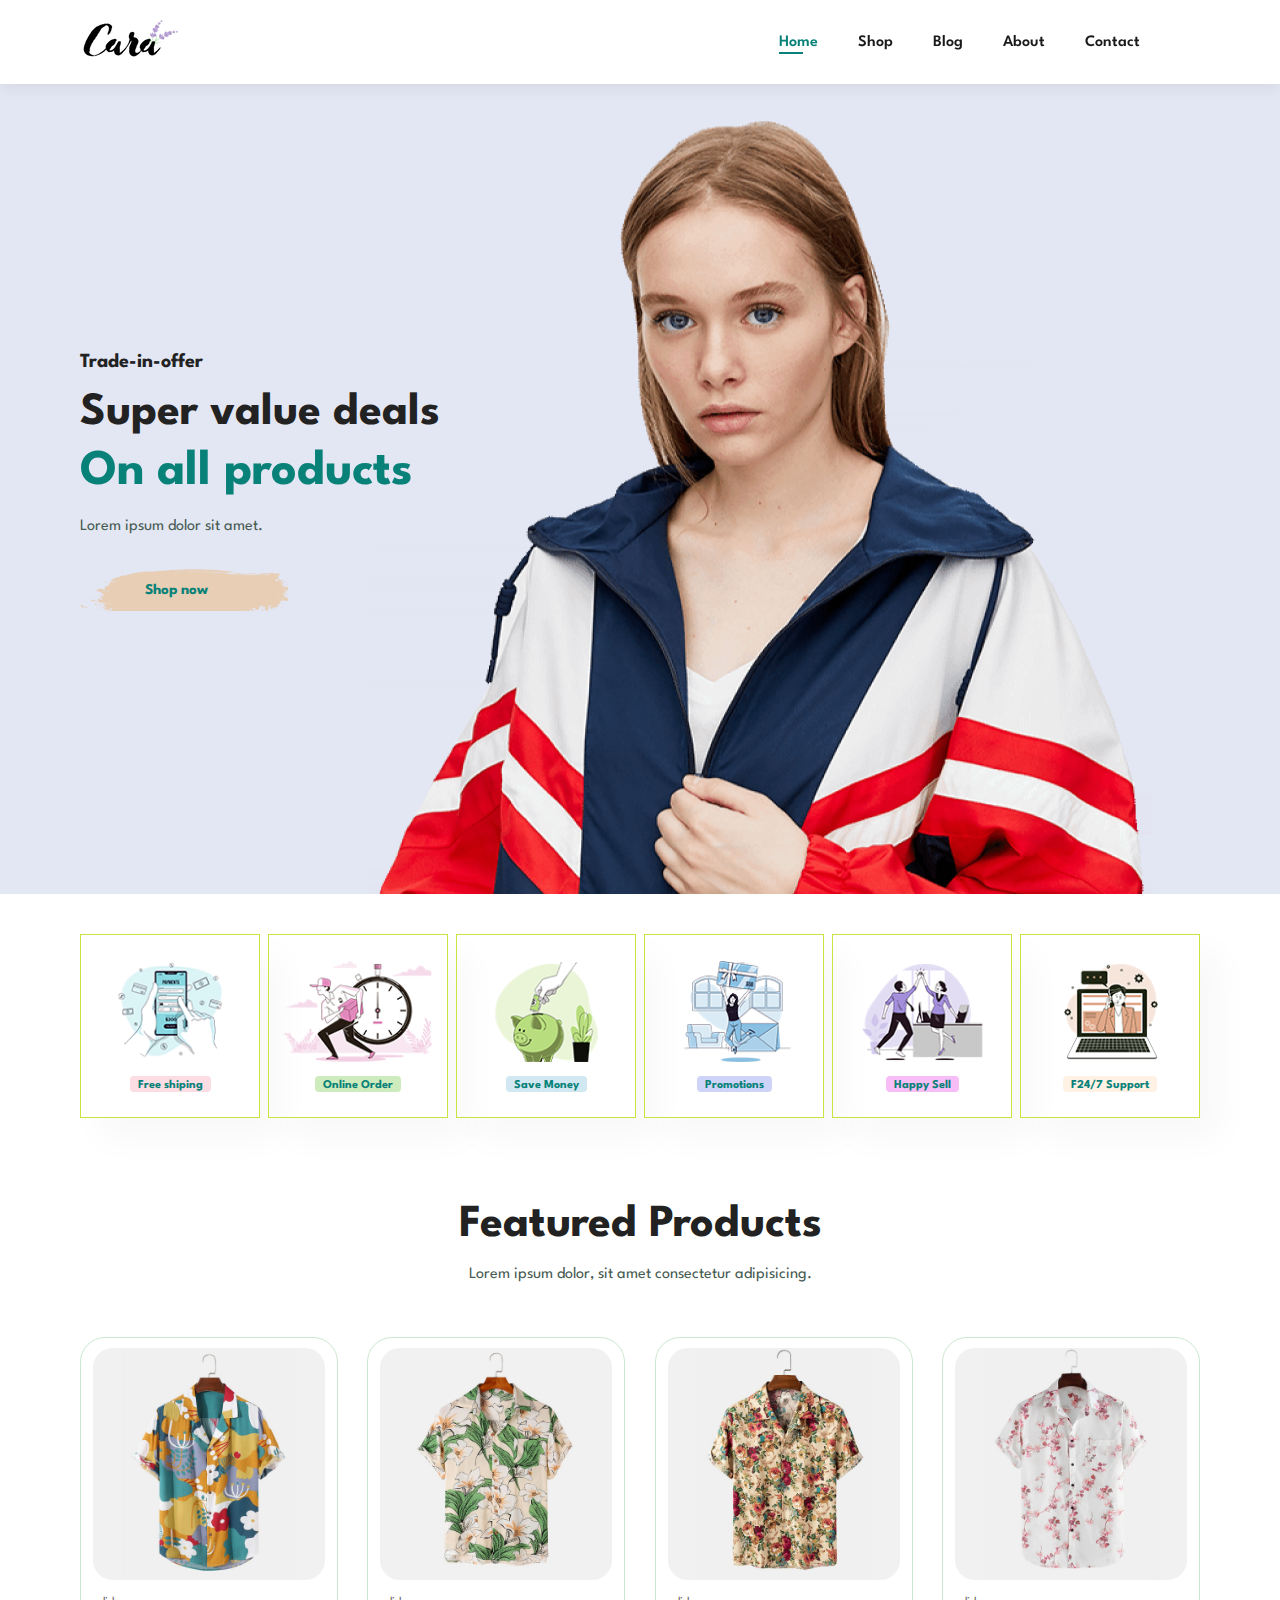
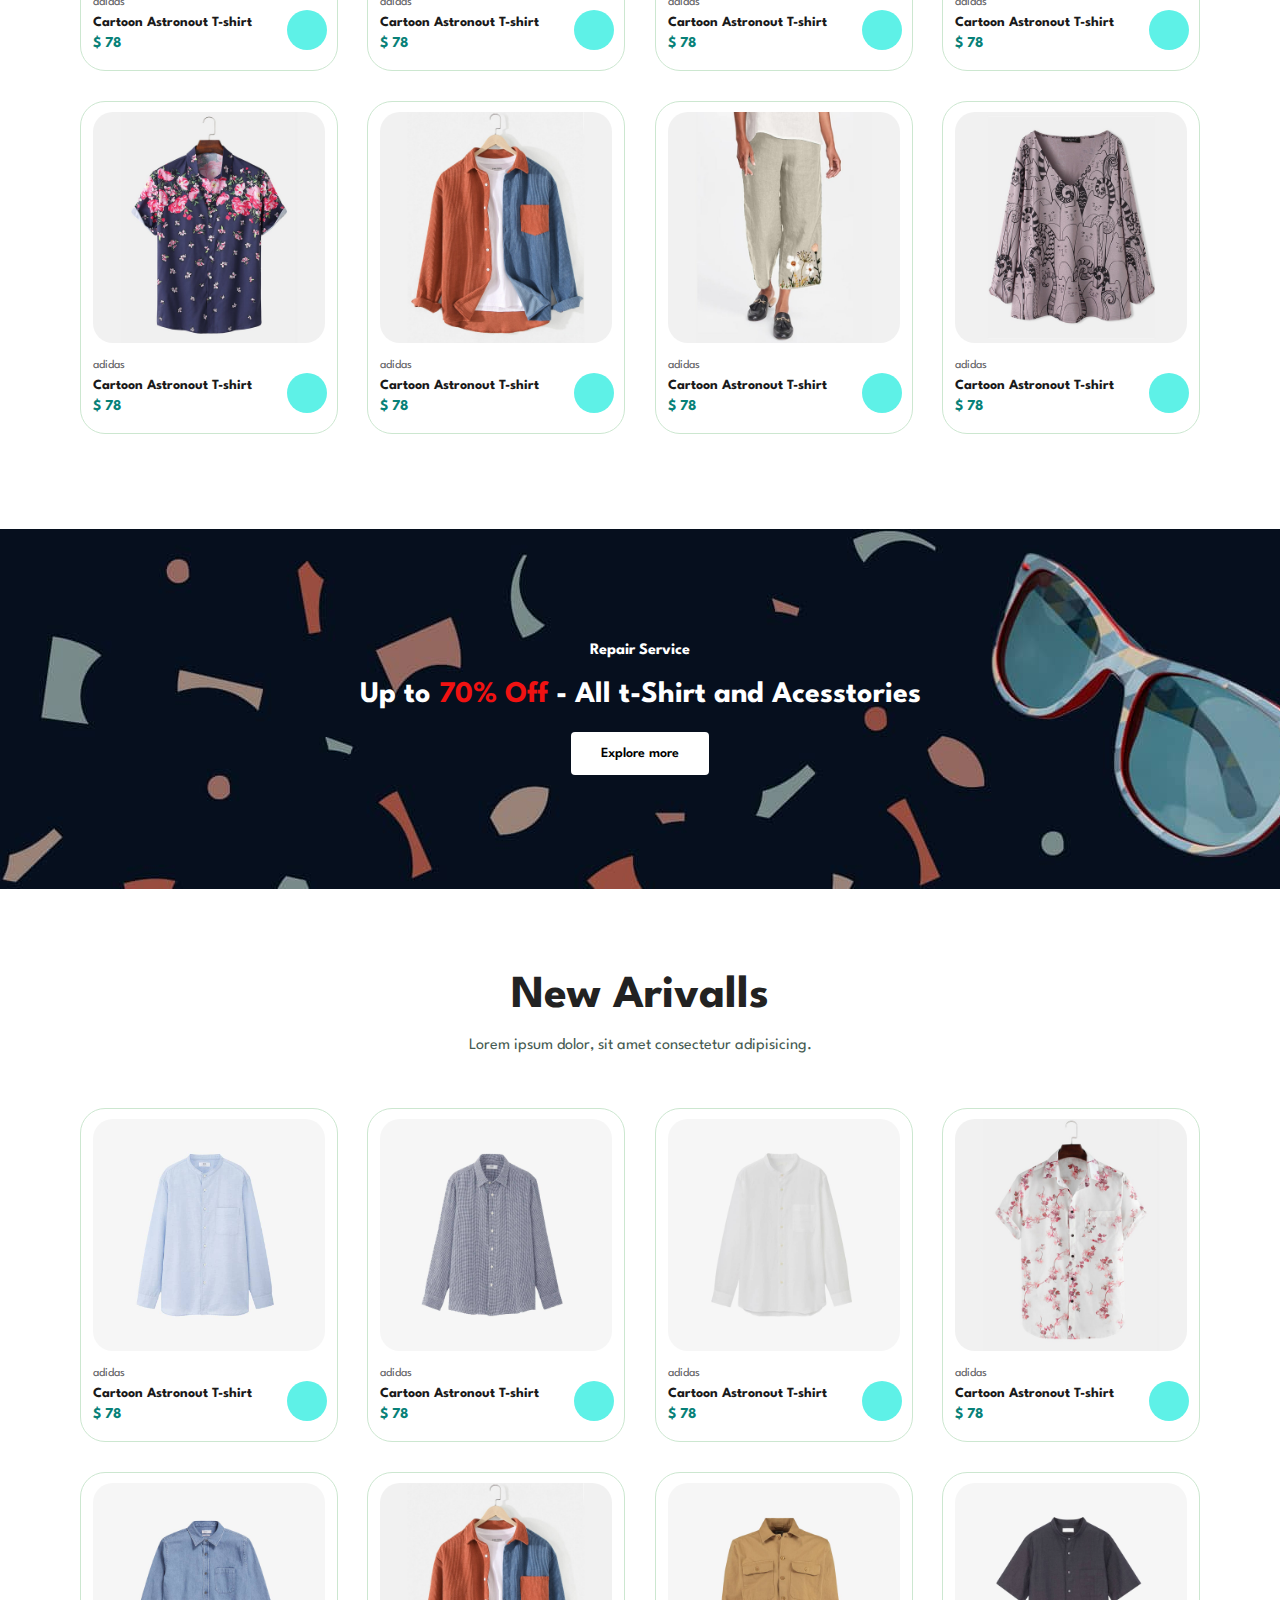
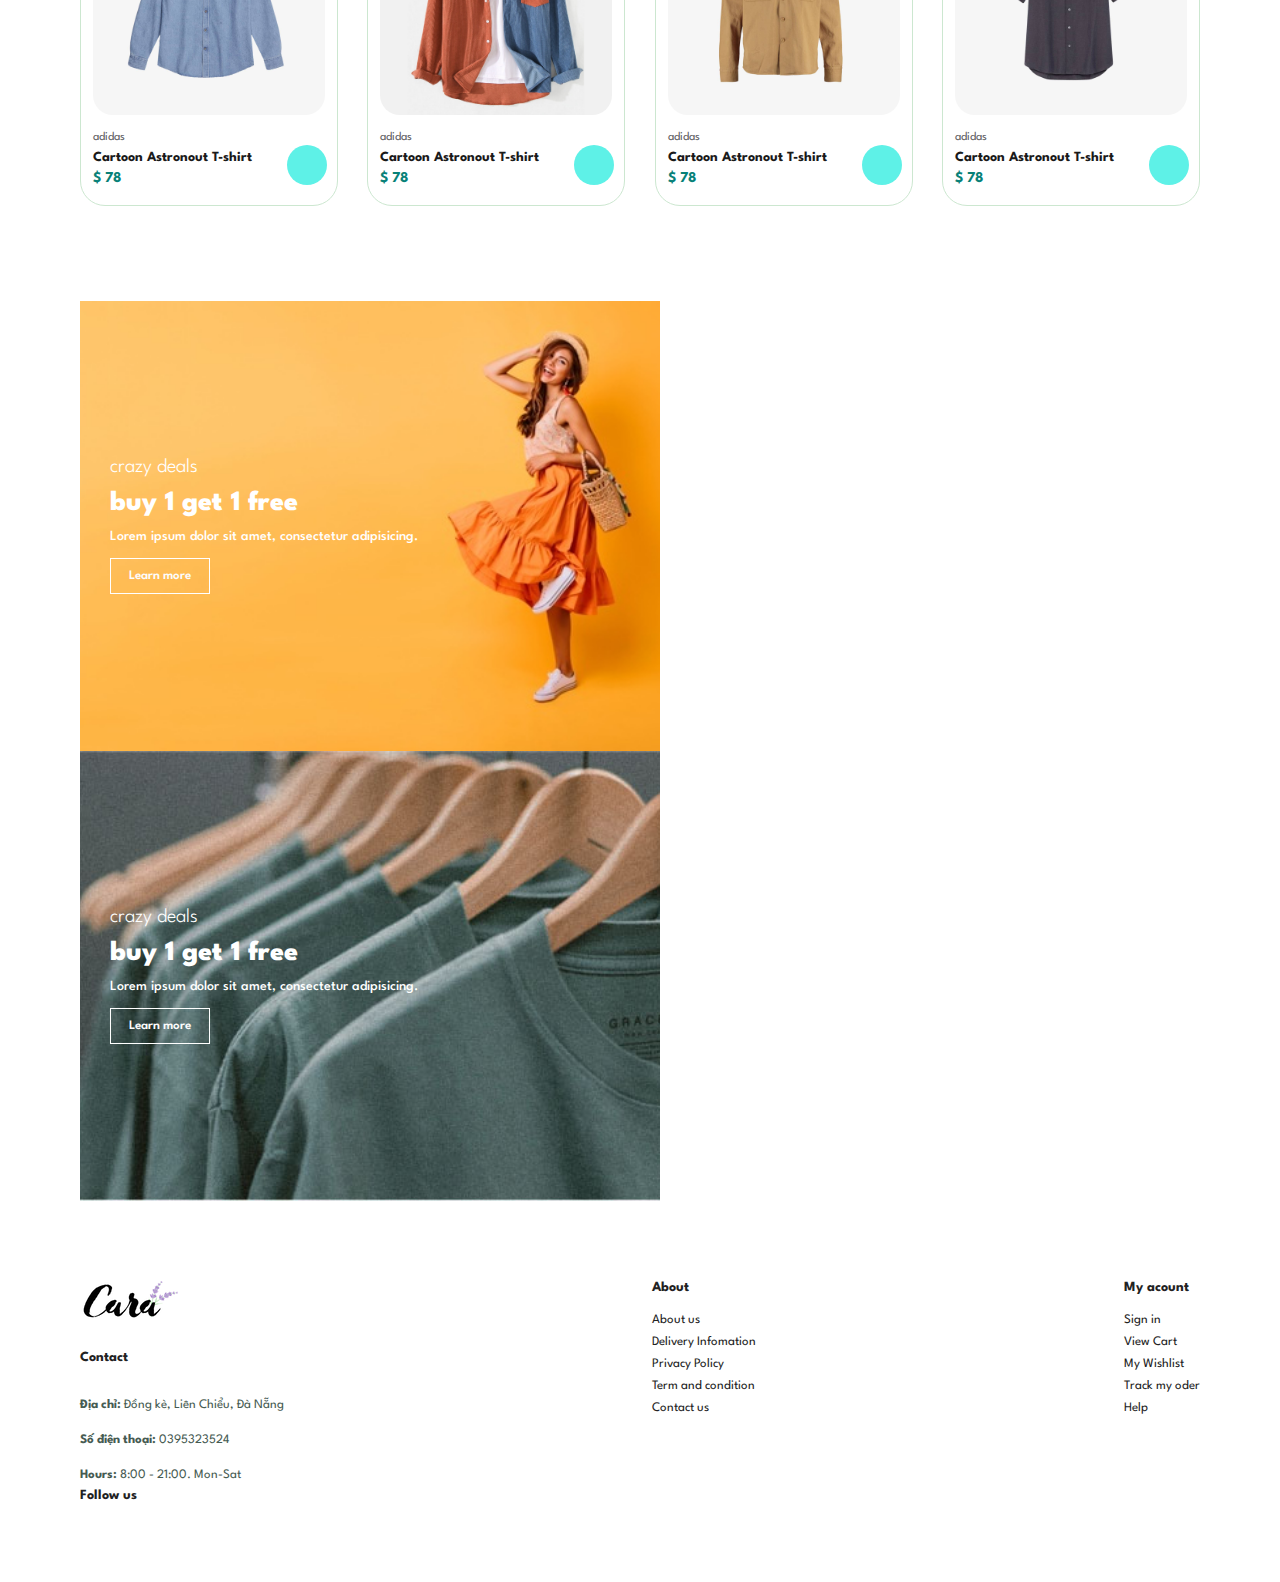
==== index.html @ 404face6 "first commit" ====
<!DOCTYPE html>
<html lang="en">
<head>
    <meta charset="UTF-8">
    <meta http-equiv="X-UA-Compatible" content="IE=edge">
    <meta name="viewport" content="width=device-width, initial-scale=1.0">
    <link rel="stylesheet" href="https://cdnjs.cloudflare.com/ajax/libs/font-awesome/6.1.2/css/all.min.css" integrity="sha512-1sCRPdkRXhBV2PBLUdRb4tMg1w2YPf37qatUFeS7zlBy7jJI8Lf4VHwWfZZfpXtYSLy85pkm9GaYVYMfw5BC1A==" crossorigin="anonymous" referrerpolicy="no-referrer" />
    <link rel="stylesheet" href="./main.css">
    <title>King Dom Shop</title>
</head>
<body>
    <!-- header -->
    <section id="header">
        <a href="#"><img src="./img/logo.png" alt="logo"></a>

        <div>
            <ul id="navbar">
                <li><a class="active" href="#">Home</a></li>
                <li><a href="shop.html">Shop</a></li>
                <li><a href="#">Blog</a></li>
                <li><a href="#">About</a></li>
                <li><a href="#">Contact</a></li>
                <li><a href="https://www.facebook.com/kinhdomshop"><i class="fa fa-shopping-cart"></i></a></li>
                <a href="#" id="close"><i class="fas fa-times"></i></a>
            </ul>
        </div>
        <div id="mobile">
            <i class="fa fa-shopping-cart"></i></a>
            <i id="bar" class="fas fa-outdent"></i>
        </div>
    </section>
    <section id="hero">
        <h4>Trade-in-offer</h4>
        <h2>Super value deals</h2>
        <h1>On all products</h1>
        <p>Lorem ipsum dolor sit amet.</p>
        <button>Shop now</button>
    </section>
    <section id="feature" class="section-p1">
        <div class="fe-box">
            <img src="./img/features/f1.png" alt="f1">
            <h6>Free shiping</h6>
        </div>
        <div class="fe-box">
            <img src="./img/features/f2.png" alt="f1">
            <h6>Online Order</h6>
        </div>
        <div class="fe-box">
            <img src="./img/features/f3.png" alt="f1">
            <h6>Save Money</h6>
        </div>
        <div class="fe-box">
            <img src="./img/features/f4.png" alt="f1">
            <h6>Promotions</h6>
        </div>
        <div class="fe-box">
            <img src="./img/features/f5.png" alt="f1">
            <h6>Happy Sell</h6>
        </div>
        <div class="fe-box">
            <img src="./img/features/f6.png" alt="f1">
            <h6>F24/7 Support</h6>
        </div>
    </section>
    <section id="product1" class="section-p1">
        <h2>Featured Products</h2>
        <p>Lorem ipsum dolor, sit amet consectetur adipisicing.</p>
        <div class="pro-container">
            <div class="pro">
                <img src="./img/products/f1.jpg" alt="">
                <div class="des">
                    <span>adidas</span>
                    <h5>Cartoon Astronout T-shirt</h5>
                    <div class="star">
                        <i class="fas fa-star"></i>
                        <i class="fas fa-star"></i>
                        <i class="fas fa-star"></i>
                        <i class="fas fa-star"></i>
                        <i class="fas fa-star"></i>
                    </div>
                    <h4>$ 78</h4>
                </div>
                <a href="#"><i class="fa fa-shopping-cart cart"></i></a>
            </div>
            <div class="pro">
                <img src="./img/products/f2.jpg" alt="">
                <div class="des">
                    <span>adidas</span>
                    <h5>Cartoon Astronout T-shirt</h5>
                    <div class="star">
                        <i class="fas fa-star"></i>
                        <i class="fas fa-star"></i>
                        <i class="fas fa-star"></i>
                        <i class="fas fa-star"></i>
                        <i class="fas fa-star"></i>
                    </div>
                    <h4>$ 78</h4>
                </div>
                <a href="#"><i class="fa fa-shopping-cart cart"></i></a>
            </div>
            <div class="pro">
                <img src="./img/products/f3.jpg" alt="">
                <div class="des">
                    <span>adidas</span>
                    <h5>Cartoon Astronout T-shirt</h5>
                    <div class="star">
                        <i class="fas fa-star"></i>
                        <i class="fas fa-star"></i>
                        <i class="fas fa-star"></i>
                        <i class="fas fa-star"></i>
                        <i class="fas fa-star"></i>
                    </div>
                    <h4>$ 78</h4>
                </div>
                <a href="#"><i class="fa fa-shopping-cart cart"></i></a>
            </div>
            <div class="pro">
                <img src="./img/products/f4.jpg" alt="">
                <div class="des">
                    <span>adidas</span>
                    <h5>Cartoon Astronout T-shirt</h5>
                    <div class="star">
                        <i class="fas fa-star"></i>
                        <i class="fas fa-star"></i>
                        <i class="fas fa-star"></i>
                        <i class="fas fa-star"></i>
                        <i class="fas fa-star"></i>
                    </div>
                    <h4>$ 78</h4>
                </div>
                <a href="#"><i class="fa fa-shopping-cart cart"></i></a>
            </div>
            <div class="pro">
                <img src="./img/products/f5.jpg" alt="">
                <div class="des">
                    <span>adidas</span>
                    <h5>Cartoon Astronout T-shirt</h5>
                    <div class="star">
                        <i class="fas fa-star"></i>
                        <i class="fas fa-star"></i>
                        <i class="fas fa-star"></i>
                        <i class="fas fa-star"></i>
                        <i class="fas fa-star"></i>
                    </div>
                    <h4>$ 78</h4>
                </div>
                <a href="#"><i class="fa fa-shopping-cart cart"></i></a>
            </div>
            <div class="pro">
                <img src="./img/products/f6.jpg" alt="">
                <div class="des">
                    <span>adidas</span>
                    <h5>Cartoon Astronout T-shirt</h5>
                    <div class="star">
                        <i class="fas fa-star"></i>
                        <i class="fas fa-star"></i>
                        <i class="fas fa-star"></i>
                        <i class="fas fa-star"></i>
                        <i class="fas fa-star"></i>
                    </div>
                    <h4>$ 78</h4>
                </div>
                <a href="#"><i class="fa fa-shopping-cart cart"></i></a>
            </div>
            <div class="pro">
                <img src="./img/products/f7.jpg" alt="">
                <div class="des">
                    <span>adidas</span>
                    <h5>Cartoon Astronout T-shirt</h5>
                    <div class="star">
                        <i class="fas fa-star"></i>
                        <i class="fas fa-star"></i>
                        <i class="fas fa-star"></i>
                        <i class="fas fa-star"></i>
                        <i class="fas fa-star"></i>
                    </div>
                    <h4>$ 78</h4>
                </div>
                <a href="#"><i class="fa fa-shopping-cart cart"></i></a>
            </div>
            <div class="pro">
                <img src="./img/products/f8.jpg" alt="">
                <div class="des">
                    <span>adidas</span>
                    <h5>Cartoon Astronout T-shirt</h5>
                    <div class="star">
                        <i class="fas fa-star"></i>
                        <i class="fas fa-star"></i>
                        <i class="fas fa-star"></i>
                        <i class="fas fa-star"></i>
                        <i class="fas fa-star"></i>
                    </div>
                    <h4>$ 78</h4>
                </div>
                <a href="#"><i class="fa fa-shopping-cart cart"></i></a>
            </div>
        </div>
    </section>
    <section id="banner" class="section-m1">
        <h4>Repair Service</h4>
        <h2>Up to <span>70% Off </span> - All t-Shirt and Acesstories</h2>
        <button class="normal">Explore more</button>
    </section>
    <section id="product1" class="section-p1">
        <h2>New Arivalls</h2>
        <p>Lorem ipsum dolor, sit amet consectetur adipisicing.</p>
        <div class="pro-container">
            <div class="pro">
                <img src="./img/products/n1.jpg" alt="">
                <div class="des">
                    <span>adidas</span>
                    <h5>Cartoon Astronout T-shirt</h5>
                    <div class="star">
                        <i class="fas fa-star"></i>
                        <i class="fas fa-star"></i>
                        <i class="fas fa-star"></i>
                        <i class="fas fa-star"></i>
                        <i class="fas fa-star"></i>
                    </div>
                    <h4>$ 78</h4>
                </div>
                <a href="#"><i class="fa fa-shopping-cart cart"></i></a>
            </div>
            <div class="pro">
                <img src="./img/products/n2.jpg" alt="">
                <div class="des">
                    <span>adidas</span>
                    <h5>Cartoon Astronout T-shirt</h5>
                    <div class="star">
                        <i class="fas fa-star"></i>
                        <i class="fas fa-star"></i>
                        <i class="fas fa-star"></i>
                        <i class="fas fa-star"></i>
                        <i class="fas fa-star"></i>
                    </div>
                    <h4>$ 78</h4>
                </div>
                <a href="#"><i class="fa fa-shopping-cart cart"></i></a>
            </div>
            <div class="pro">
                <img src="./img/products/n3.jpg" alt="">
                <div class="des">
                    <span>adidas</span>
                    <h5>Cartoon Astronout T-shirt</h5>
                    <div class="star">
                        <i class="fas fa-star"></i>
                        <i class="fas fa-star"></i>
                        <i class="fas fa-star"></i>
                        <i class="fas fa-star"></i>
                        <i class="fas fa-star"></i>
                    </div>
                    <h4>$ 78</h4>
                </div>
                <a href="#"><i class="fa fa-shopping-cart cart"></i></a>
            </div>
            <div class="pro">
                <img src="./img/products/f4.jpg" alt="">
                <div class="des">
                    <span>adidas</span>
                    <h5>Cartoon Astronout T-shirt</h5>
                    <div class="star">
                        <i class="fas fa-ntar"></i>
                        <i class="fas fa-star"></i>
                        <i class="fas fa-star"></i>
                        <i class="fas fa-star"></i>
                        <i class="fas fa-star"></i>
                    </div>
                    <h4>$ 78</h4>
                </div>
                <a href="#"><i class="fa fa-shopping-cart cart"></i></a>
            </div>
            <div class="pro">
                <img src="./img/products/n5.jpg" alt="">
                <div class="des">
                    <span>adidas</span>
                    <h5>Cartoon Astronout T-shirt</h5>
                    <div class="star">
                        <i class="fas fa-star"></i>
                        <i class="fas fa-star"></i>
                        <i class="fas fa-star"></i>
                        <i class="fas fa-star"></i>
                        <i class="fas fa-star"></i>
                    </div>
                    <h4>$ 78</h4>
                </div>
                <a href="#"><i class="fa fa-shopping-cart cart"></i></a>
            </div>
            <div class="pro">
                <img src="./img/products/f6.jpg" alt="">
                <div class="des">
                    <span>adidas</span>
                    <h5>Cartoon Astronout T-shirt</h5>
                    <div class="star">
                        <i class="fas fa-star"></i>
                        <i class="fas fa-star"></i>
                        <i class="fas fa-star"></i>
                        <i class="fas fa-star"></i>
                        <i class="fas fa-star"></i>
                    </div>
                    <h4>$ 78</h4>
                </div>
                <a href="#"><i class="fa fa-shopping-cart cart"></i></a>
            </div>
            <div class="pro">
                <img src="./img/products/n7.jpg" alt="">
                <div class="des">
                    <span>adidas</span>
                    <h5>Cartoon Astronout T-shirt</h5>
                    <div class="star">
                        <i class="fas fa-star"></i>
                        <i class="fas fa-star"></i>
                        <i class="fas fa-star"></i>
                        <i class="fas fa-star"></i>
                        <i class="fas fa-star"></i>
                    </div>
                    <h4>$ 78</h4>
                </div>
                <a href="#"><i class="fa fa-shopping-cart cart"></i></a>
            </div>
            <div class="pro">
                <img src="./img/products/n8.jpg" alt="">
                <div class="des">
                    <span>adidas</span>
                    <h5>Cartoon Astronout T-shirt</h5>
                    <div class="star">
                        <i class="fas fa-star"></i>
                        <i class="fas fa-star"></i>
                        <i class="fas fa-star"></i>
                        <i class="fas fa-star"></i>
                        <i class="fas fa-star"></i>
                    </div>
                    <h4>$ 78</h4>
                </div>
                <a href="#"><i class="fa fa-shopping-cart cart"></i></a>
            </div>
        </div>
    </section>
    <section id="sm-banner" class="section-p1">
        <div class="banner-box">
            <h4>crazy deals</h4>
            <h2>buy 1 get 1 free</h2>
            <span>Lorem ipsum dolor sit amet, consectetur adipisicing.</span>
            <button class="white">Learn more</button>
        </div>
        <div class="banner-box banner-box2">
            <h4>crazy deals</h4>
            <h2>buy 1 get 1 free</h2>
            <span>Lorem ipsum dolor sit amet, consectetur adipisicing.</span>
            <button class="white">Learn more</button>
        </div>
    </section>
    <!-- <section id="banner3" class="section-p1">
            <div class="banner-box">
                <h2>buy 1 get 1 free</h2>
                <h5>Lorem ipsum dolor sit amet.</h5>
            </div>
            <div class="banner-box banner-box2">
                <h2>buy 1 get 1 free</h2>
                <h5>Lorem ipsum dolor sit amet.</h5>
            </div>
            <div class="banner-box banner-box3">
                <h2>buy 1 get 1 free</h2>
                <h5>Lorem ipsum dolor sit amet.</h5>
            </div>
    </section> -->
    <footer class="section-p1">
        <div class="col">
            <img src="./img/logo.png" alt="" class="logo">
            <h4>Contact</h4>
            <p><strong>Địa chỉ: </strong>Đồng kè, Liên Chiểu, Đà Nẵng</p>
            <p><strong>Số điện thoại: </strong>0395323524</p>
            <p><strong>Hours: </strong> 8:00 - 21:00. Mon-Sat</p>
            <div class="follow">
                <h4>Follow us</h4>
                <div class="icon">
                    <i class="fab fa-facebook-f"></i>
                    <i class="fa fa-phone"></i>
                </div>
            </div>
        </div>
        <div class="col">
            <h4>About</h4>
            <a href="#">About us</a>
            <a href="#">Delivery Infomation</a>
            <a href="#">Privacy Policy</a>
            <a href="#">Term and condition</a>
            <a href="#">Contact us</a>
        </div>
        <div class="col">
            <h4>My acount</h4>
            <a href="#">Sign in</a>
            <a href="#">View Cart</a>
            <a href="#">My Wishlist</a>
            <a href="#">Track my oder</a>
            <a href="#">Help</a>
        </div>
    </footer>
    <script src="./main.js"></script>
</body>
</html>
---- main.css ----
@import url('https://fonts.googleapis.com/css2?family=League+Spartan:wght@300;400;700&display=swap');
/* Global css */
*{
    margin: 0;
    padding: 0;
    box-sizing: border-box;
    font-family: 'League Spartan', sans-serif;
}
h1{
    font-size: 50px;
    line-height: 64px;
    color: #222;
}
h2{
    font-size: 46px;
    line-height: 54px;
    color: #222;
}
h4{
    font-size: 20px;
    color: #222;
}
h6{
    font-weight: 700;
    font-size: 12px;
}
p{
    font-size: 16px;
    color: #465b52;
    margin: 15px 0 20px 0;
}
.section-p1{
    padding: 40px 80px;
}
.section-m1{
    margin: 40px 0;
}
button.normal{
    font-size: 14px;
    font-weight: 600;
    padding: 15px 30px;
    color: #000;
    background-color: #fff;
    border-radius: 4px;
    cursor: pointer;
    border: none;
    outline: none;
    transition: 0.02;
}
button.white{
    font-size: 13px;
    font-weight: 600;
    padding: 11px 18px;
    color: rgb(252, 252, 252);
    background-color: transparent;
    cursor: pointer;
    border: 1px solid #fff;
    outline: none;
    transition: 0.02;
}
body{
    width: 100%;
}
/* header */
#header{
    display: flex;
    justify-content: space-between;
    align-items: center;
    padding: 20px 80px;
    color: #E3E6F3;
    box-shadow: 0 5px 15px rgba(0, 0, 0, 0.06);
    z-index: 999;
    position: sticky;
    top: 0;
    left: 0;
}
#navbar{
    width: 70%;
    display: flex;
    justify-content: space-between;
    align-items: center;

}
#navbar li{
    list-style: none;
    padding: 0 20px;
    position: relative;
}
#navbar a{
    text-decoration: none;
    font-size: 16px;
    font-weight: 600;
    color: #1a1a1a;
    transition: all 0.3s;
}
#navbar a:hover,
#navbar a.active
{
    color: #088178;
}
#navbar a.active::after,
#navbar a.active:hover::after
{
    content: "";
    position: absolute;
    width: 30%;
    height: 2px;
    background: #088178;
    bottom: -4px;
    left: 20px;
}
#mobile{
    display: none;
    align-items: center;
}
/* Home page */
#hero{
    background-image: url(./img/hero4.png);
    height: 90vh;
    width: 100%;
    background-position: top 25% right 0;
    padding:  0 80px;
    display: flex;
    flex-direction: column;
    align-items: flex-start;
    justify-content: center;
}
#hero h4{
    padding-bottom: 15px;
}
#hero h1{
    color: #088178;
}
#hero button{
    background-image: url(./img/button.png);
    background-color: transparent;
    color: #088178;
    border: 0;
    padding: 14px 80px 14px 65px;
    font-weight: 700;
    background-repeat: no-repeat;
    font-size: 15px;
    border-radius: 4px;
    margin: 15px 0;
}
 /* feature */
 #feature{
    display: flex;
    align-items: center;
    justify-content: space-between;
    flex-wrap: wrap;
 }

#feature .fe-box{
    text-align: center;
    width: 180px;
    padding: 25px 15px;
    box-shadow: 20px 20px 34px rgba(0, 0, 0, 0.03);
    border: 1px solid #cce240;
}
#feature .fe-box img{
    width: 100%;
    margin-bottom: 10px;
}
#feature .fe-box h6{
    display: inline-block;
    padding: 9px 8px 6px 8px;
    line-height: 1px;
    border-radius: 4px;
    color: #088178;
    background-color: #fddde4;
}
#feature .fe-box:nth-child(2) h6{
    background-color: #cdebbc;
}
#feature .fe-box:nth-child(3) h6{
    background-color: #d1e8f2;
}
#feature .fe-box:nth-child(4) h6{
    background-color: #cdd4f8;
}
#feature .fe-box:nth-child(5) h6{
    background-color: #f6bdf6;
}
#feature .fe-box:nth-child(6) h6{
    background-color: #fff2e5;
}

/* product */
#product1 .pro-container{
    display: flex;
    justify-content: space-between;
    padding-top: 20px;
    flex-wrap: wrap;
}
#product1{
    text-align: center;
}
#product1 .pro{
    width: 23%;
    min-width: 250px;
    padding: 10px 12px;
    border: 1px solid #cce7d0;
    border-radius: 25px;
    cursor: pointer;
    margin: 15px 0;
    transition: 0.2 ease;
    position: relative;
}
#product1 .pro:hover{
    box-shadow: 20px 20px 30px rgba(0, 0, 0, 0.06);
}
#product1 .pro img{
    width: 100%;
    border-radius: 20px;
}
#product1 .pro .des{
    text-align: start;
    padding: 10px 0;
}
#product1 .pro .des span{
    color: #606063;
    font-size: 12px;
}
#product1 .pro .des h5{
    color: #1a1a1a;
    padding-top: 7px;
    font-size: 14px;
}
#product1 .pro .des i{
    font-size: 12px;
    color: rgb(236, 218, 16);
}
#product1 .pro .des h4{
    padding-top: 7px;
    font-size: 15px;
    font-weight: 700;
    color: #088178;
}
#product1 .pro .cart{
    width: 40px;
    height: 40px;
    line-height: 40px;
    border-radius: 50px;
    background-color: #5ef1e7;
    color: #088178;
    position: absolute;
    bottom: 20px;
    right: 10px;
}
/* banner */

#banner{
    display: flex;
    flex-direction: column;
    text-align: center;
    justify-content: center;
    align-items: center;
    background-image: url(./img/banner/b2.jpg);
    width: 100%;
    height: 40vh;
    background-size: cover;
    background-position: center;
}
#banner h4{
    color: #fff;
    font-size: 16px;
}
#banner h2{
    padding: 10px 0;
    font-size: 30px;
    color: #fff;
}
#banner h2 span{
    color: rgb(240, 18, 18);
}
#banner button:hover{
    background-color: #088178;
    color: #fff;
}

/* small banner */
#sm-banner{
    display: flex;
    justify-content: space-between;
    text-align: center;
    flex-wrap: wrap;
}
#sm-banner .banner-box{
    display: flex;
    flex-direction: column;
    align-items: flex-start;
    justify-content: center;
    background-image: url(./img/banner/b17.jpg);
    min-width: 580px;
    height: 50vh;
    background-size: cover;
    background-position: center;
    padding: 30px;
    transition: all 0.2 ease;
}
#sm-banner h4{
    color: #fff;
    font-size: 20px;
    font-weight: 300; 
}
#sm-banner h2{
    color: #fff;
    font-size: 28px;
    font-weight: 800; 
}
#sm-banner span{
    color: #fff;
    font-size: 14px;
    font-weight: 500; 
    padding-bottom: 15px;
}
#sm-banner .banner-box:hover button{
    background-color: #088178;
}
#sm-banner .banner-box2{
    background-image: url(img/banner/b10.jpg);
}

#banner3{
    display: flex;
    justify-content: space-between;
    flex-wrap: wrap;
    padding: 0 80px;
}
#banner3 .banner-box{
    display: flex;
    flex-direction: column;
    align-items: flex-start;
    justify-content: center;
    background-image: url(./img/banner/b7.jpg);
    min-width:30%;
    height: 30vh;
    background-size: cover;
    background-position: center;
    padding: 30px;
    margin-bottom: 20px;
    transition: all 0.2 ease;
}
#banner3 h2{
    color: #fff;
    font-weight: 900;
    font-size: 22px;
}
#banner3 h3{
    color: #ec544e;
    font-weight: 800;
    font-size: 15px;
}
#banner3 .banner-box2{
    background-image: url(./img/banner/b4.jpg);
}
#banner3 .banner-box3{
    background-image: url(./img/banner/b18.jpg);
}
/* footer */
footer{
    display: flex;
    justify-content: space-between;
    flex-wrap: nowrap;
}
footer .col{
    display: flex;
    flex-direction: column;
    align-items: flex-start;
    margin-bottom: 20px;
}

footer .logo{
    margin-bottom: 30px;
}
footer h4{
    font-size: 14px;
    padding-bottom: 20px;
}
footer p{
    font-size: 13px;
    margin-bottom: 8px;
}
footer a{
    font-size: 13px;
    margin-bottom: 10px;
    color: #222;
    text-decoration: none;
}


/* shop page */
#page-header{
    background-image: url(./img/banner/b1.jpg);
    height: 40vh;
    width: 100%;
    background-size: cover;
    display: flex;
    justify-content: center;
    text-align: center;
    flex-direction: column;
    padding: 14px;
}
#page-header h2,
#page-header p{
    color: #fff;
}
.pagination{
    text-align: center;
}
.pagination a{
    text-decoration: none;
    color: #fff;
    background-color: #088178;
    padding: 15px 20px;
    border-radius: 4px;
    font-weight: 600;
}
.pagination a i{
    font-weight: 600;
    font-size: 16px;
}
/* 
single product */
#pro-details{
    display: flex;
    margin-top: 20px;
}
#pro-details .single-pro-img{
    width: 40%;
    margin-right: 50px;
}
.small-img-group{
    display: flex;
    justify-content: space-between;
}
.small-img-col{
    flex-basis: 24%;
    cursor: pointer;
}
#pro-details .single-pro-detail{
    width: 50%;
    padding-top: 30px;
}
#pro-details .single-pro-detail h4{
    padding: 20px 0 20px 0;
}
#pro-details .single-pro-detail h2{
    font-size: 26px;
}
#pro-details .single-pro-detail select{
    display: block;
    padding: 5px 10px;
    margin-bottom: 10px;
}
#pro-details .single-pro-detail input{
    width: 100px;
    height: 47px;
    padding-left: 10px;
    font-size: 16px;
    margin-right: 10px;
}
#pro-details .single-pro-detail button{
    background: #088178;
    color: #fff;
}
#pro-details .single-pro-detail span{
    line-height: 25px;
}
/* reponsive device */
@media (max-width: 799px) {
    .section-p1{
        padding: 40px 40px;
    }
    #navbar {
        width: 70%;
        display: flex;
        flex-direction: column;
        justify-content: flex-start;
        align-items: flex-start;
        position: fixed;
        top: 0;
        right: -300px;
        height: 100vh;
        width: 300px;
        background-color: #E3E6F3;
        transition: 0.2s;
    }
    #navbar li{
        margin-bottom: 25px;
    }
    #navbar.active{
        right: 0px;
    }
    #mobile{
        display: flex;
        align-items: center;
    }
    #mobile i{
        font-size: 24px;
        padding-left: 20px;
        color: #1a1a1a;
    }
    #close{
        position: absolute;
        top: 30px;
        right: 30px;
        color: #222;
    }
    #hero {
        height: 70vh;
        background-position: top 30% right 30%;
        padding: 0 80px;
    }
    #feature {
        justify-content: center;
    }
    #feature .fe-box{
        margin: 15px 15px;
    }
    #product1 .pro-container {
        justify-content: center;
    }
    #product1 .pro {
        margin: 15px 15px;
    }
    #banner {
        height: 20vh;
    }
    #sm-banner .banner-box {
        min-width: 100%;
        height: 30vh;
    }
    #banner3{
        padding: 0 40px;
    }
    #banner3 .banner-box{
        width: 28%;
    }
}
@media (max-width: 477px) {
    .section-p1{
        padding: 20px;
    }
    #header{
        padding: 10px;
    }
    h1{
        font-size: 38px;
    }
    h2{
        font-size: 32px;
    }
    #hero{
        padding: 0 20px;
        background-position: 55%;
    }
    #feature .fe-box{
        width: 155px;
        margin: 0 0 15px 0;
    }
    #product1 .pro {
        width: 100%;
    }
    #banner{
        height: 40vh;
    }
    #sm-banner .banner-box {
        height: 40vh;
    }
    #sm-banner .banner-box2 {
        margin-top: 20px;
    }
}
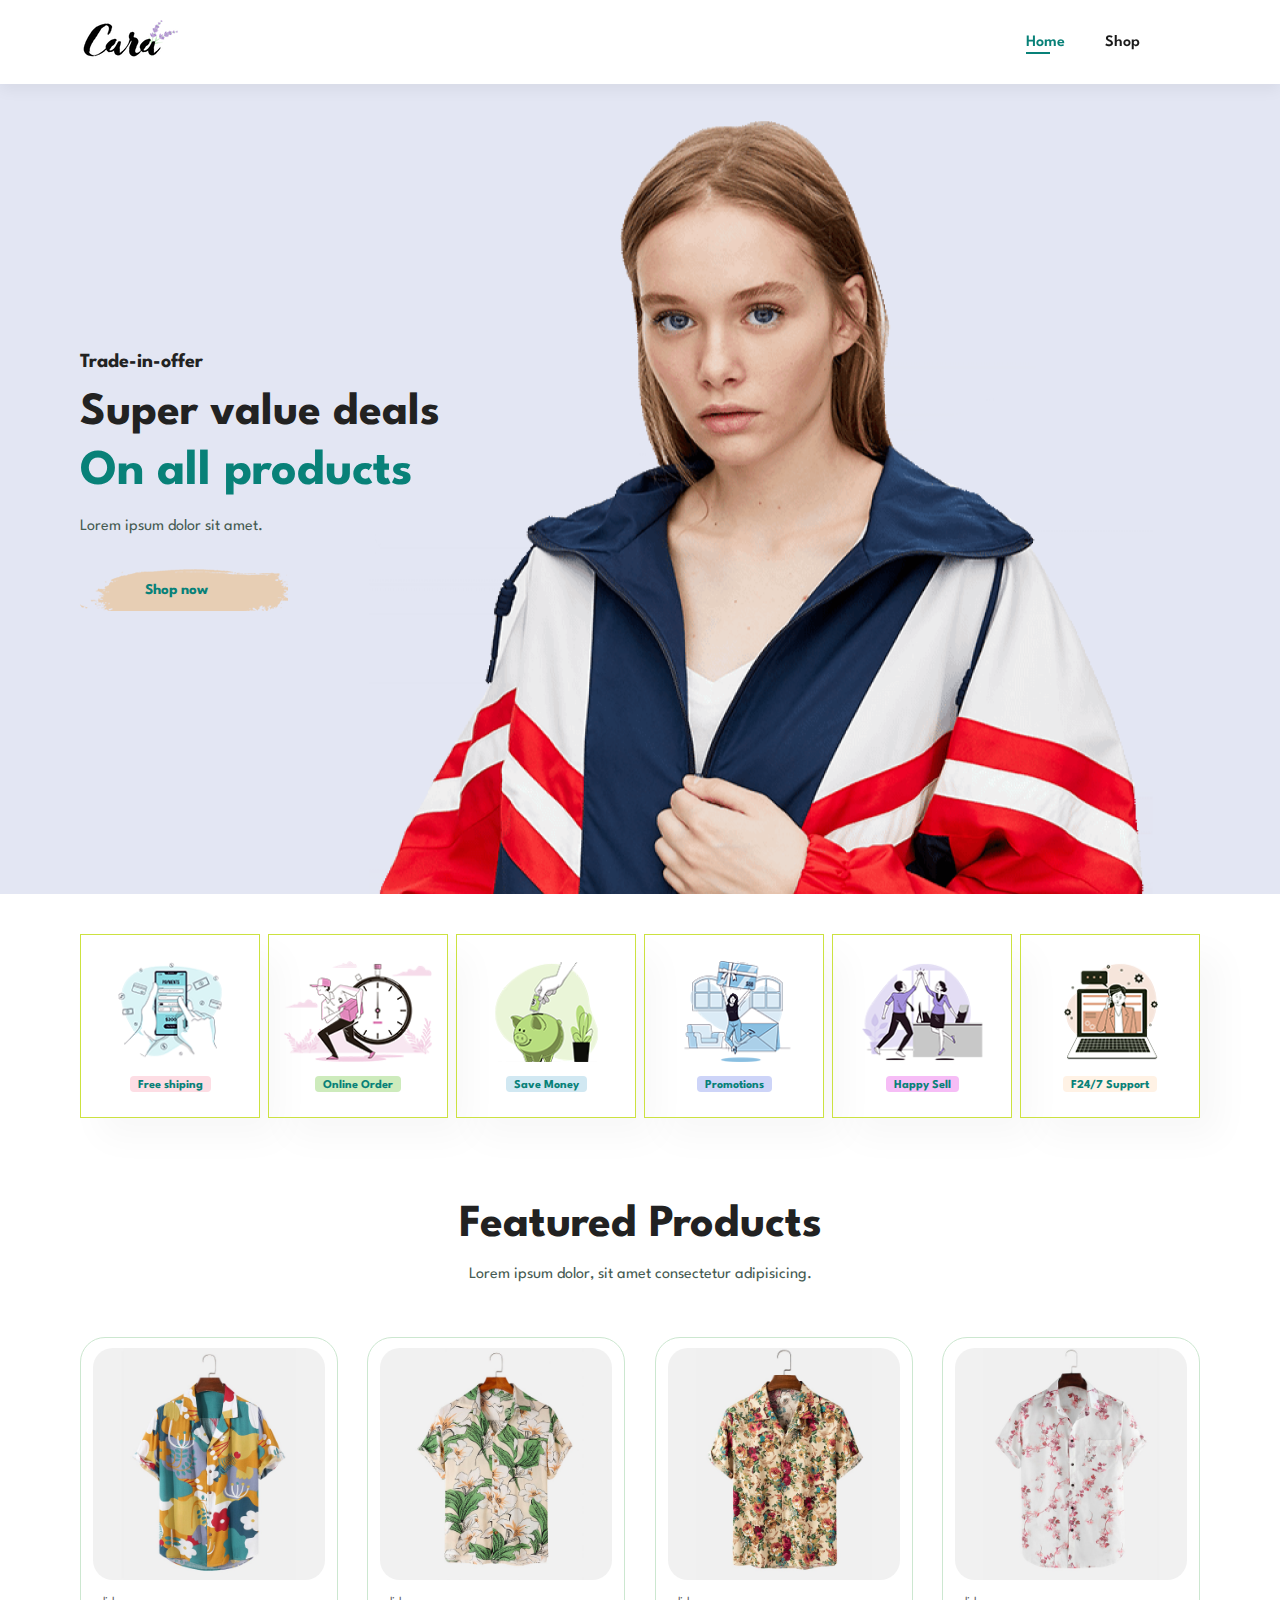
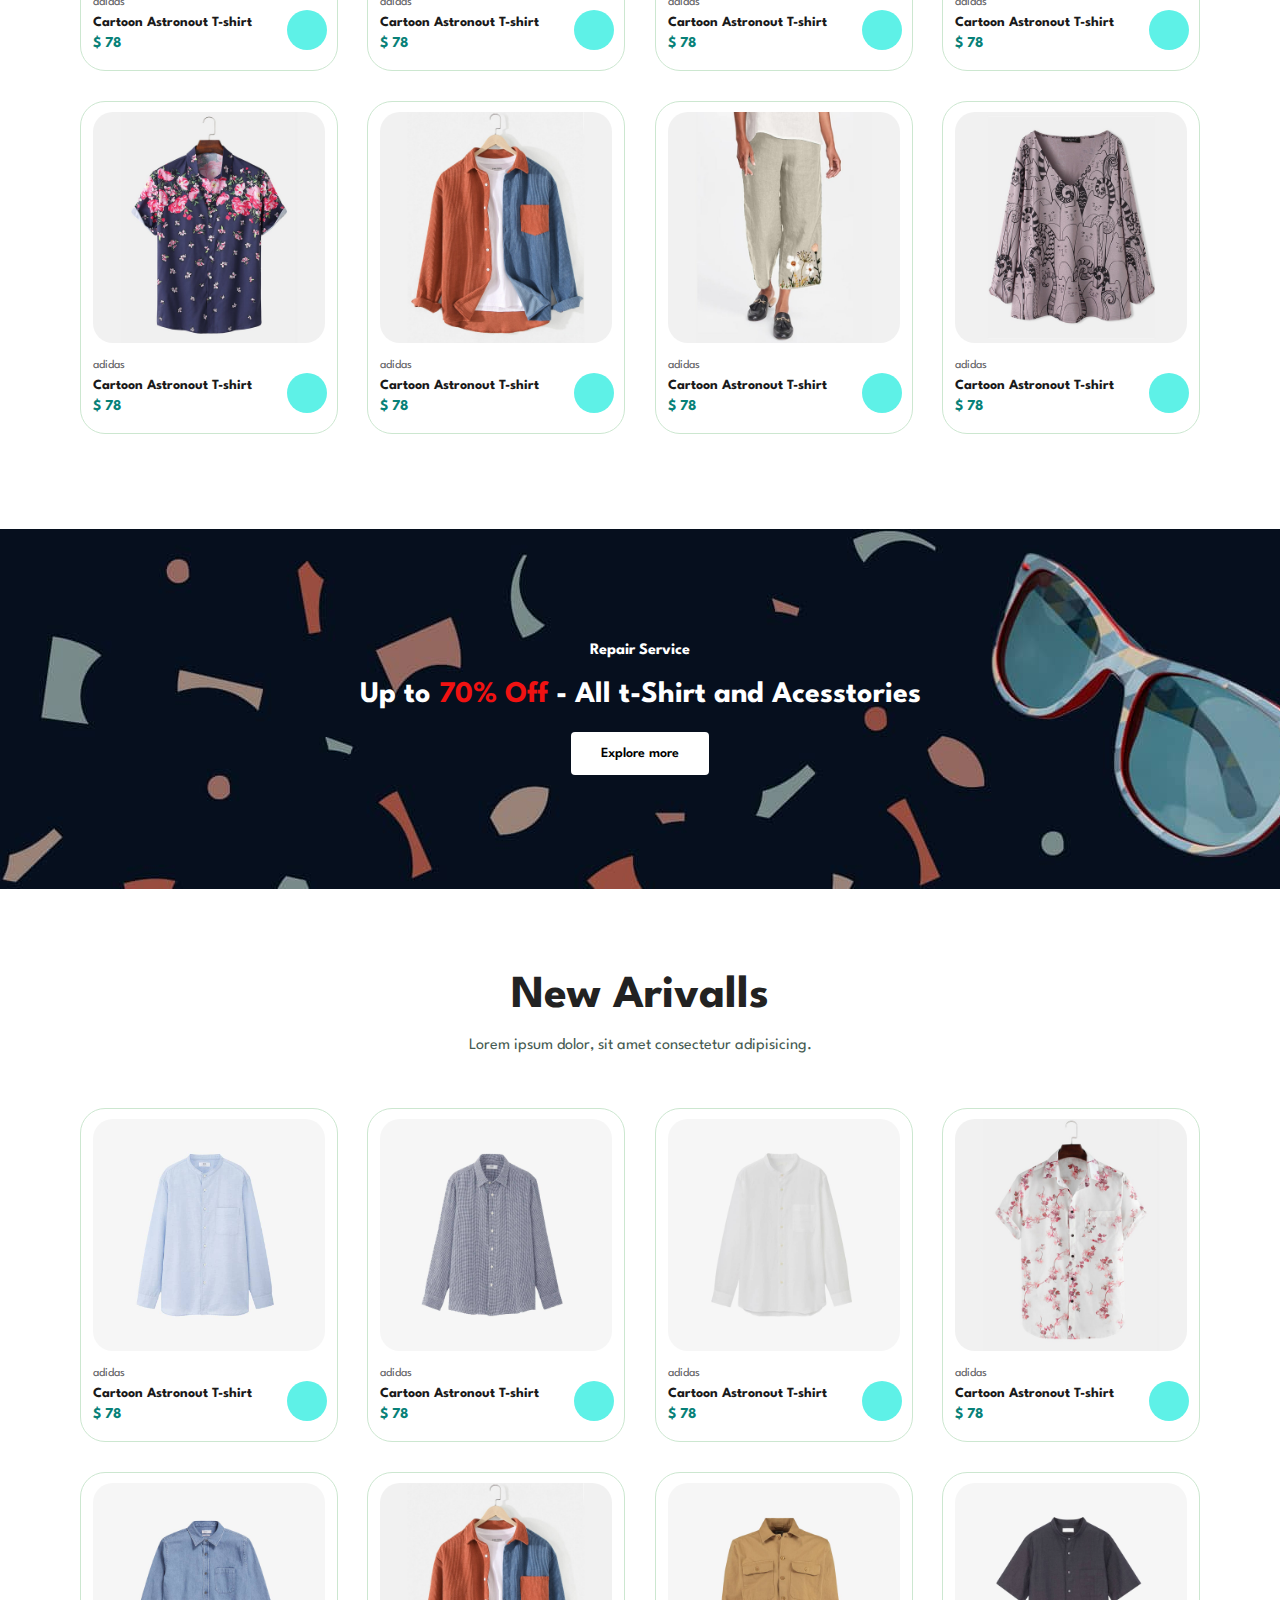
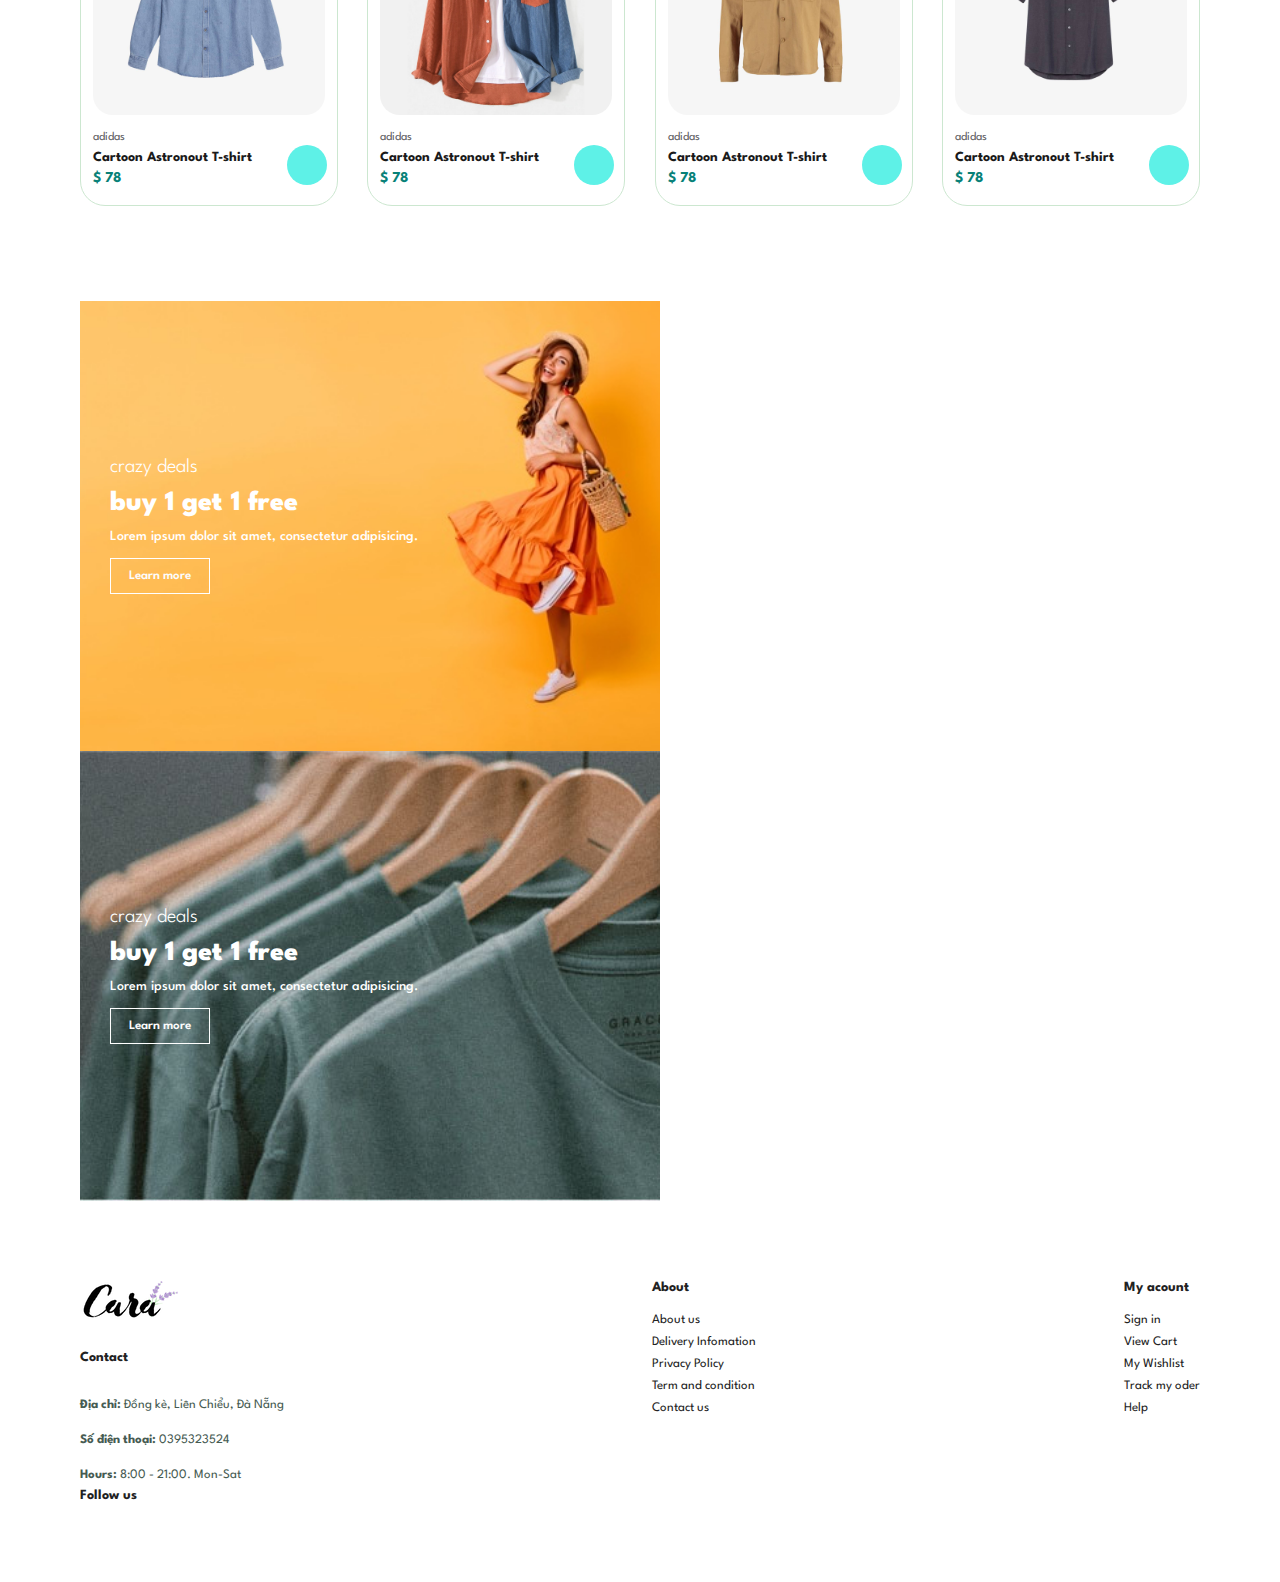
==== commit 883ae879: "second commit" ====
--- a/index.html
+++ b/index.html
@@ -17,9 +17,6 @@
             <ul id="navbar">
                 <li><a class="active" href="#">Home</a></li>
                 <li><a href="shop.html">Shop</a></li>
-                <li><a href="#">Blog</a></li>
-                <li><a href="#">About</a></li>
-                <li><a href="#">Contact</a></li>
                 <li><a href="https://www.facebook.com/kinhdomshop"><i class="fa fa-shopping-cart"></i></a></li>
                 <a href="#" id="close"><i class="fas fa-times"></i></a>
             </ul>
@@ -66,7 +63,7 @@
         <h2>Featured Products</h2>
         <p>Lorem ipsum dolor, sit amet consectetur adipisicing.</p>
         <div class="pro-container">
-            <div class="pro">
+            <div class="pro" onclick="window.location.href='sproduct.html';">
                 <img src="./img/products/f1.jpg" alt="">
                 <div class="des">
                     <span>adidas</span>
--- a/main.css
+++ b/main.css
@@ -502,10 +502,11 @@
         padding-left: 20px;
         color: #1a1a1a;
     }
-    #close{
+    #close i{
         position: absolute;
         top: 30px;
         right: 30px;
+        font-size: 24px;
         color: #222;
     }
     #hero {
@@ -572,4 +573,15 @@
     #sm-banner .banner-box2 {
         margin-top: 20px;
     }
+    /* single product */
+    #pro-details {
+        display: flex;
+        flex-direction: column;
+    }
+    #pro-details .single-pro-img,
+    #pro-details .single-pro-detail
+    {
+        width: 100%;
+        margin-right: 0px;
+    }
 }